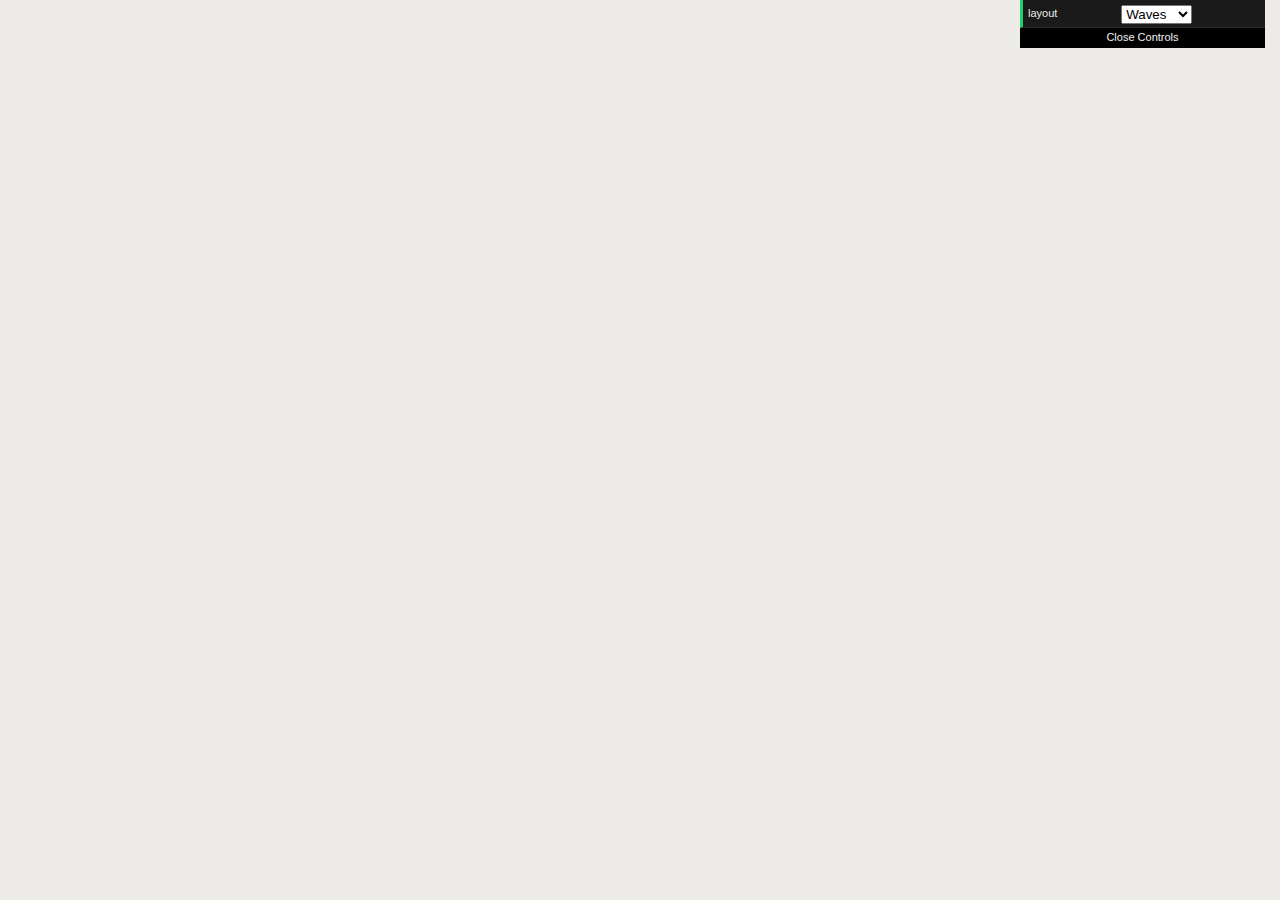
==== ui/index.html @ 00661c30 "Init." ====
<!DOCTYPE html>
<html lang="en">
    <head>
        <title>Invitae Experiments</title>
        <link rel="stylesheet" href="style.css" />
        <script src="../js/jquery-1.9.1.js"></script>
        <script src="../js/dat.gui.js"></script>
        <script src="script.js"></script>
    </head>
<body>
</body>
</html>
---- ui/style.css ----
body, html {
    background: rgb(237, 236, 233);
    color:#222;
}
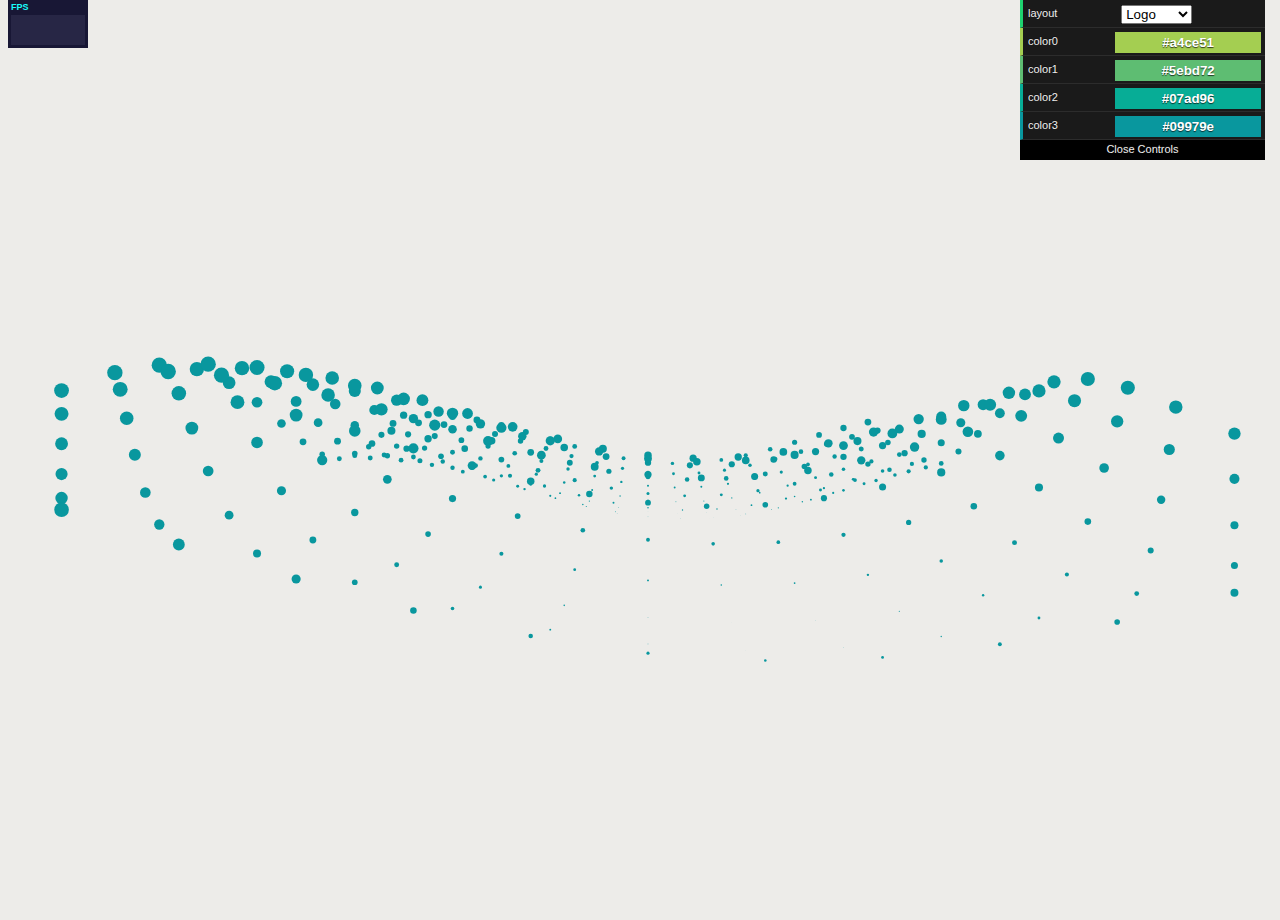
==== commit 13859524: "Added primes project for reference." ====
--- a/ui/index.html
+++ b/ui/index.html
@@ -5,6 +5,9 @@
         <link rel="stylesheet" href="style.css" />
         <script src="../js/jquery-1.9.1.js"></script>
         <script src="../js/dat.gui.js"></script>
+        <script src="../js/three.js"></script>
+        <script src="../js/stats.js"></script>
+        <script src="../js/Tween.js"></script>
         <script src="script.js"></script>
     </head>
 <body>
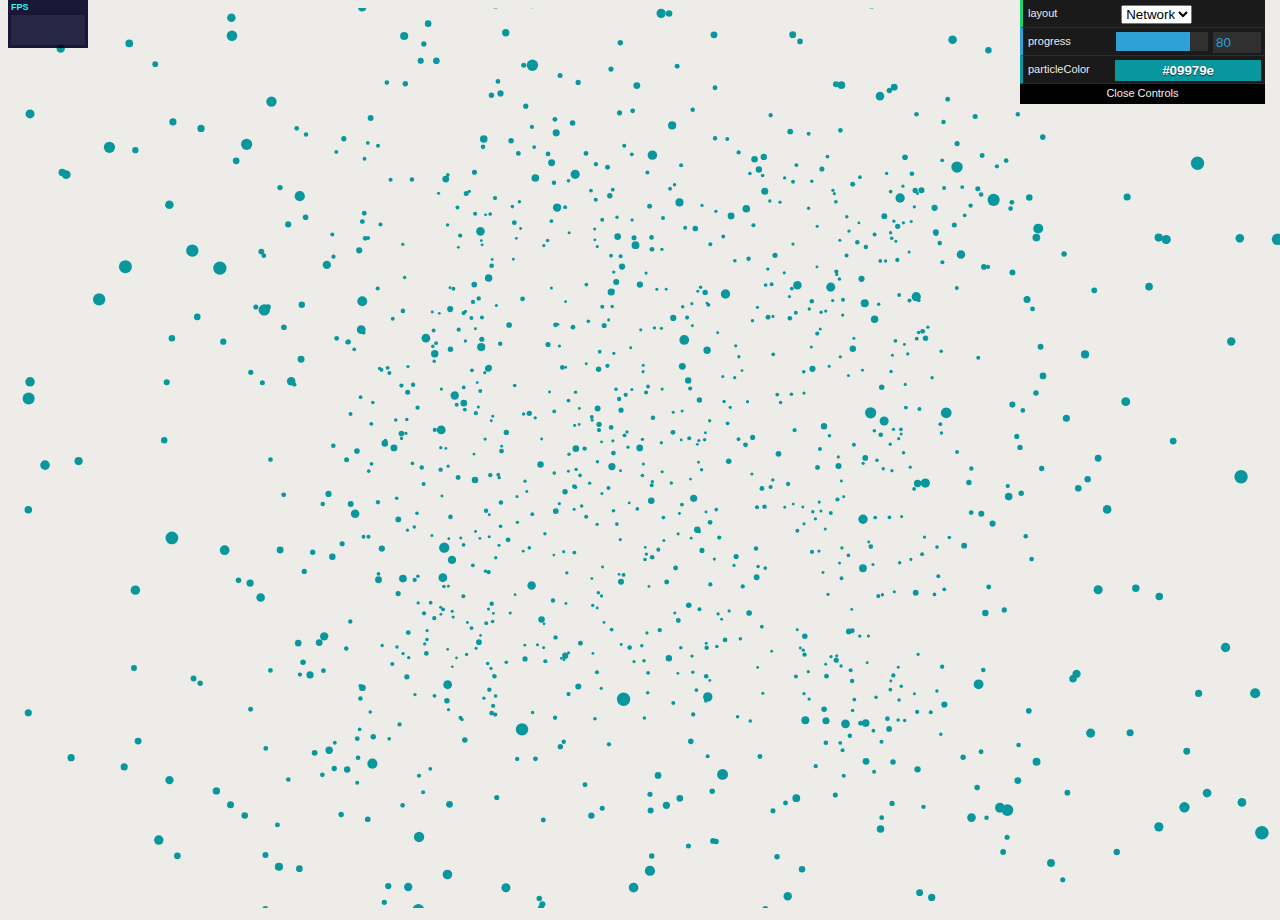
==== commit 14989994: "Lines and states." ====
--- a/ui/index.html
+++ b/ui/index.html
@@ -9,6 +9,26 @@
         <script src="../js/stats.js"></script>
         <script src="../js/Tween.js"></script>
         <script src="script.js"></script>
+
+        <script>
+        $(document).ready(function(){
+            function centerElements(){
+                $('.center').each(function(){
+                    var parentW = $(window).outerWidth(),
+                    parentH = $(window).outerHeight(),
+                    elemW = $(this).outerWidth(),
+                    elemH = $(this).outerHeight();
+                    var posLeft = (parentW/2) - (elemW/2),
+                    posTop = (parentH/2) - (elemH/2);
+                    $(this).css({'top':posTop,'left':posLeft});
+                });
+            }
+            $(window).resize(function() {
+                centerElements();
+            });
+            centerElements();
+        });
+        </script>
     </head>
 <body>
 </body>
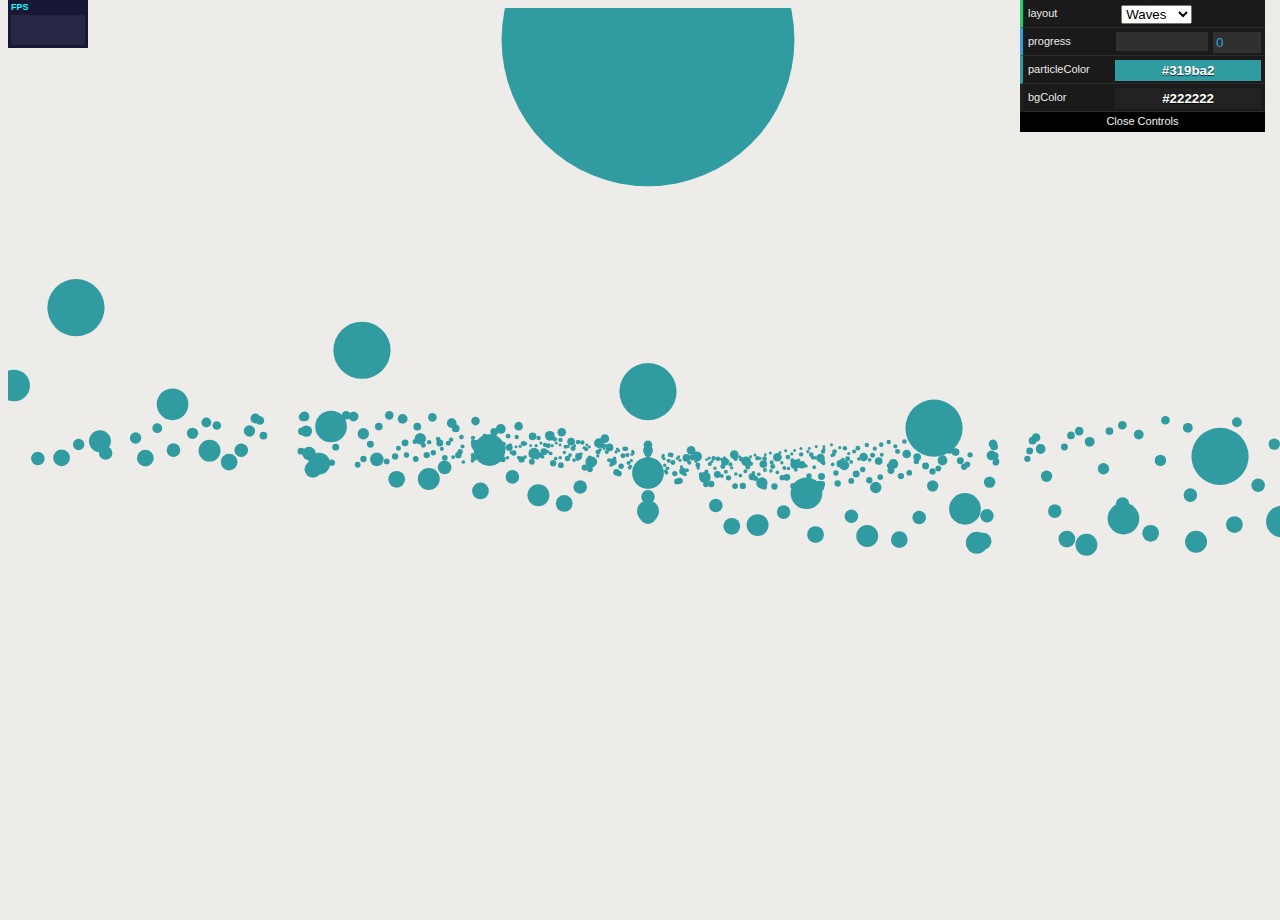
==== commit 72037379: "Added some more states." ====
--- a/ui/index.html
+++ b/ui/index.html
@@ -9,6 +9,9 @@
         <script src="../js/stats.js"></script>
         <script src="../js/Tween.js"></script>
         <script src="script.js"></script>
+        <script src="animation_states.js"></script>
+        <script src="util.js"></script>
+
 
         <script>
         $(document).ready(function(){
@@ -31,5 +34,8 @@
         </script>
     </head>
 <body>
+
+
+
 </body>
 </html>
--- a/ui/style.css
+++ b/ui/style.css
@@ -1,4 +1,4 @@
 body, html {
     background: rgb(237, 236, 233);
-    color:#222;
+    color:#999;
 }
